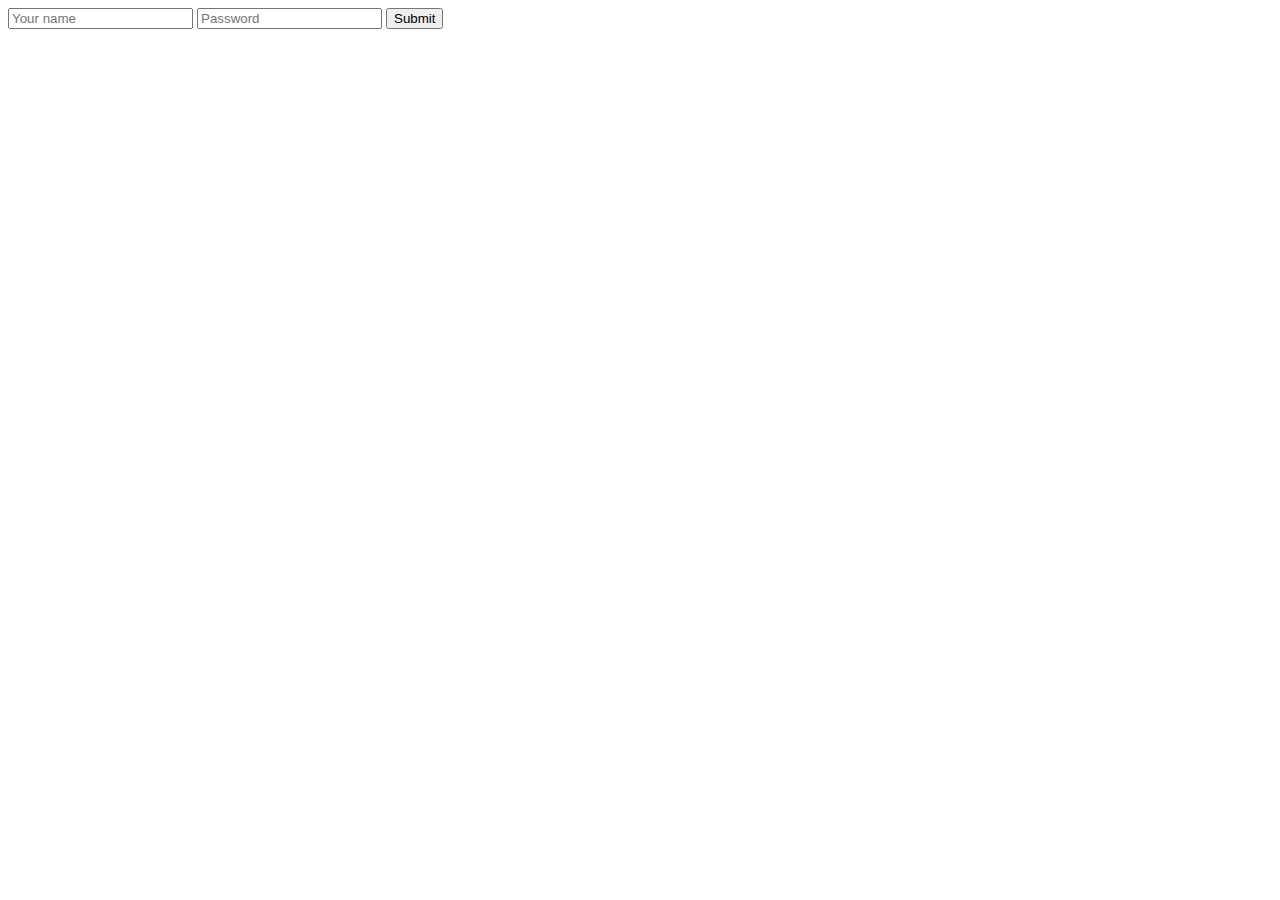
==== client/dart_html/web/login/index.html @ 8fa55e67 "Login form" ====
<!DOCTYPE html>

<html>
<head>
    <meta charset="utf-8">
    <meta http-equiv="X-UA-Compatible" content="IE=edge">
    <meta name="viewport" content="width=device-width, initial-scale=1.0">
    <meta name="scaffolded-by" content="https://github.com/google/stagehand">
    <title>dart_html</title>
    <link rel="stylesheet" href="styles.css">
    <link rel="icon" href="favicon.ico">
    <script defer src="main.dart.js"></script>
</head>

<body>

<form action="/api/account/login" method="post">
    <input type="text" name="username" placeholder="Your name">
    <input type="text" name="password" placeholder="Password">
    <button type="submit">Submit</button>
</form>

</body>
</html>
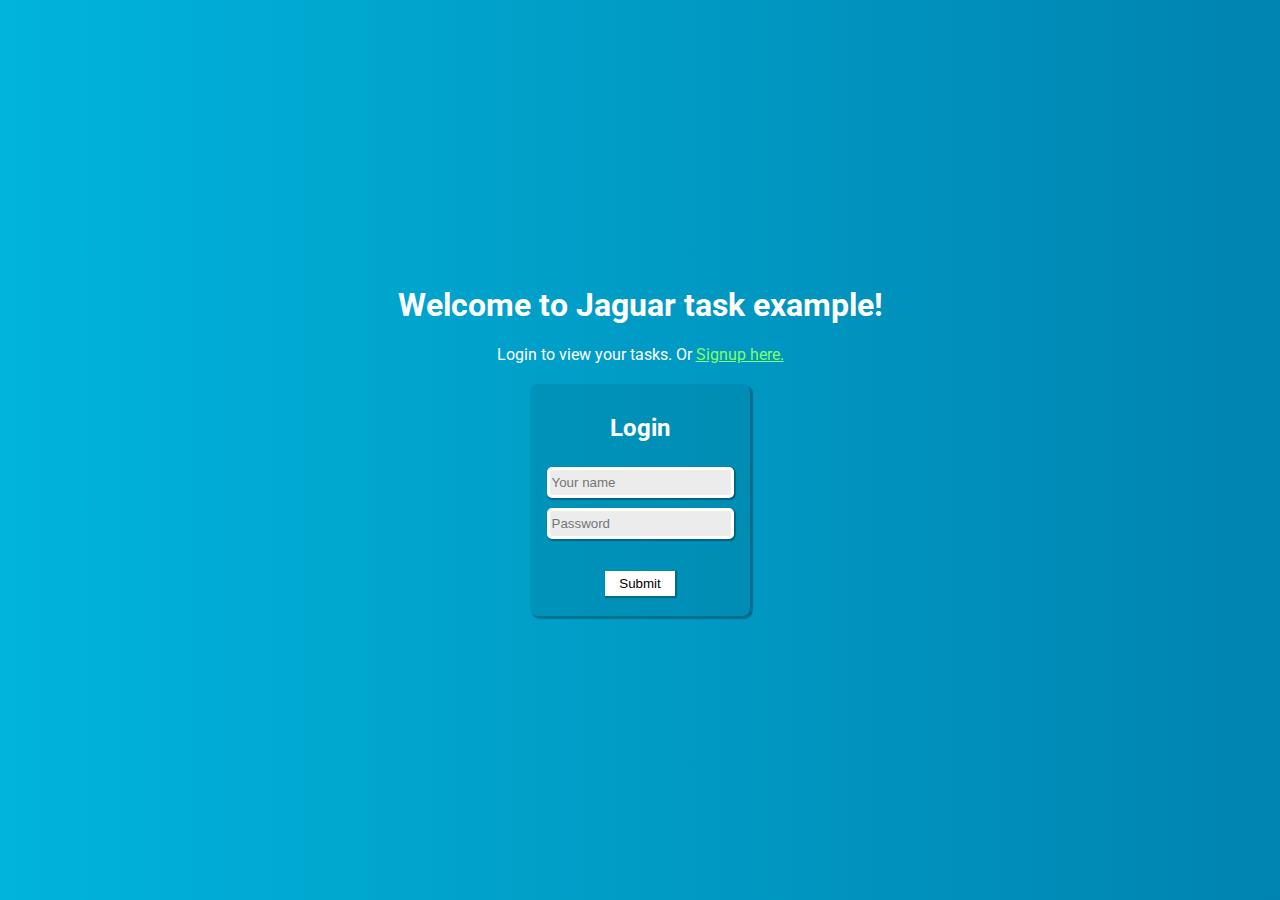
==== commit c6ae97e5: "UI improvements to login form" ====
--- a/client/dart_html/web/login/index.html
+++ b/client/dart_html/web/login/index.html
@@ -13,12 +13,17 @@
 </head>
 
 <body>
+    <h1>Welcome to Jaguar task example!</h1>
+    <div>Login to view your tasks. Or <a href="/signup/index.html">Signup here.</a></div>
 
-<form action="/api/account/login" method="post">
-    <input type="text" name="username" placeholder="Your name">
-    <input type="text" name="password" placeholder="Password">
-    <button type="submit">Submit</button>
-</form>
+    <div id="content">
+        <h2 class="form-title">Login</h2>
+        <form action="/api/account/login" method="post">
+            <input class="text-input" type="text" name="username" placeholder="Your name">
+            <input class="text-input" type="text" name="password" placeholder="Password">
+            <button class="button" type="submit">Submit</button>
+        </form>
+    </div>
 
 </body>
 </html>
--- a/client/dart_html/web/login/styles.css
+++ b/client/dart_html/web/login/styles.css
@@ -0,0 +1,76 @@
+@import url(https://fonts.googleapis.com/css?family=Roboto);
+
+html, body {
+    width: 100%;
+    height: 100%;
+    margin: 0;
+    padding: 0;
+    font-family: 'Roboto', sans-serif;
+    background: linear-gradient(to right, #00B4DB, #0083B0);
+    display: flex;
+    flex-direction: column;
+    align-items: center;
+    justify-content: center;
+    color: white;
+}
+
+
+#content {
+    width: 200px;
+    padding: 10px 10px 20px 10px;
+    background-color: #00000012;
+    margin: 20px;
+    border-radius: 8px;
+    box-shadow: 2px 2px 1px 1px #00000047;
+}
+
+.form-title {
+    text-align: center;
+}
+
+form {
+    display: flex;
+    flex-direction: column;
+    align-items: center;
+}
+
+.text-input {
+    border: 3px solid white;
+    outline: none;
+    padding: 5px 2px;
+    border-radius: 5px;
+    background-color: #ececec;
+    box-shadow: 1px 1px 1px 1px #0000004d;
+    margin: 5px;
+}
+
+.text-input.error {
+  border-color: red;
+}
+
+.button {
+    background-color: white;
+    border: none;
+    width: 70px;
+    margin-top: 27px;
+    padding: 5px;
+    outline: none;
+    box-shadow: 1px 1px 1px 1px #00000040;
+    cursor: pointer;
+    color: black;
+}
+
+.button:hover {
+    box-shadow: none;
+}
+
+.button:active {
+}
+
+a {
+    color: #7fff69;
+}
+
+a:visited {
+    color: #7fff69;
+}